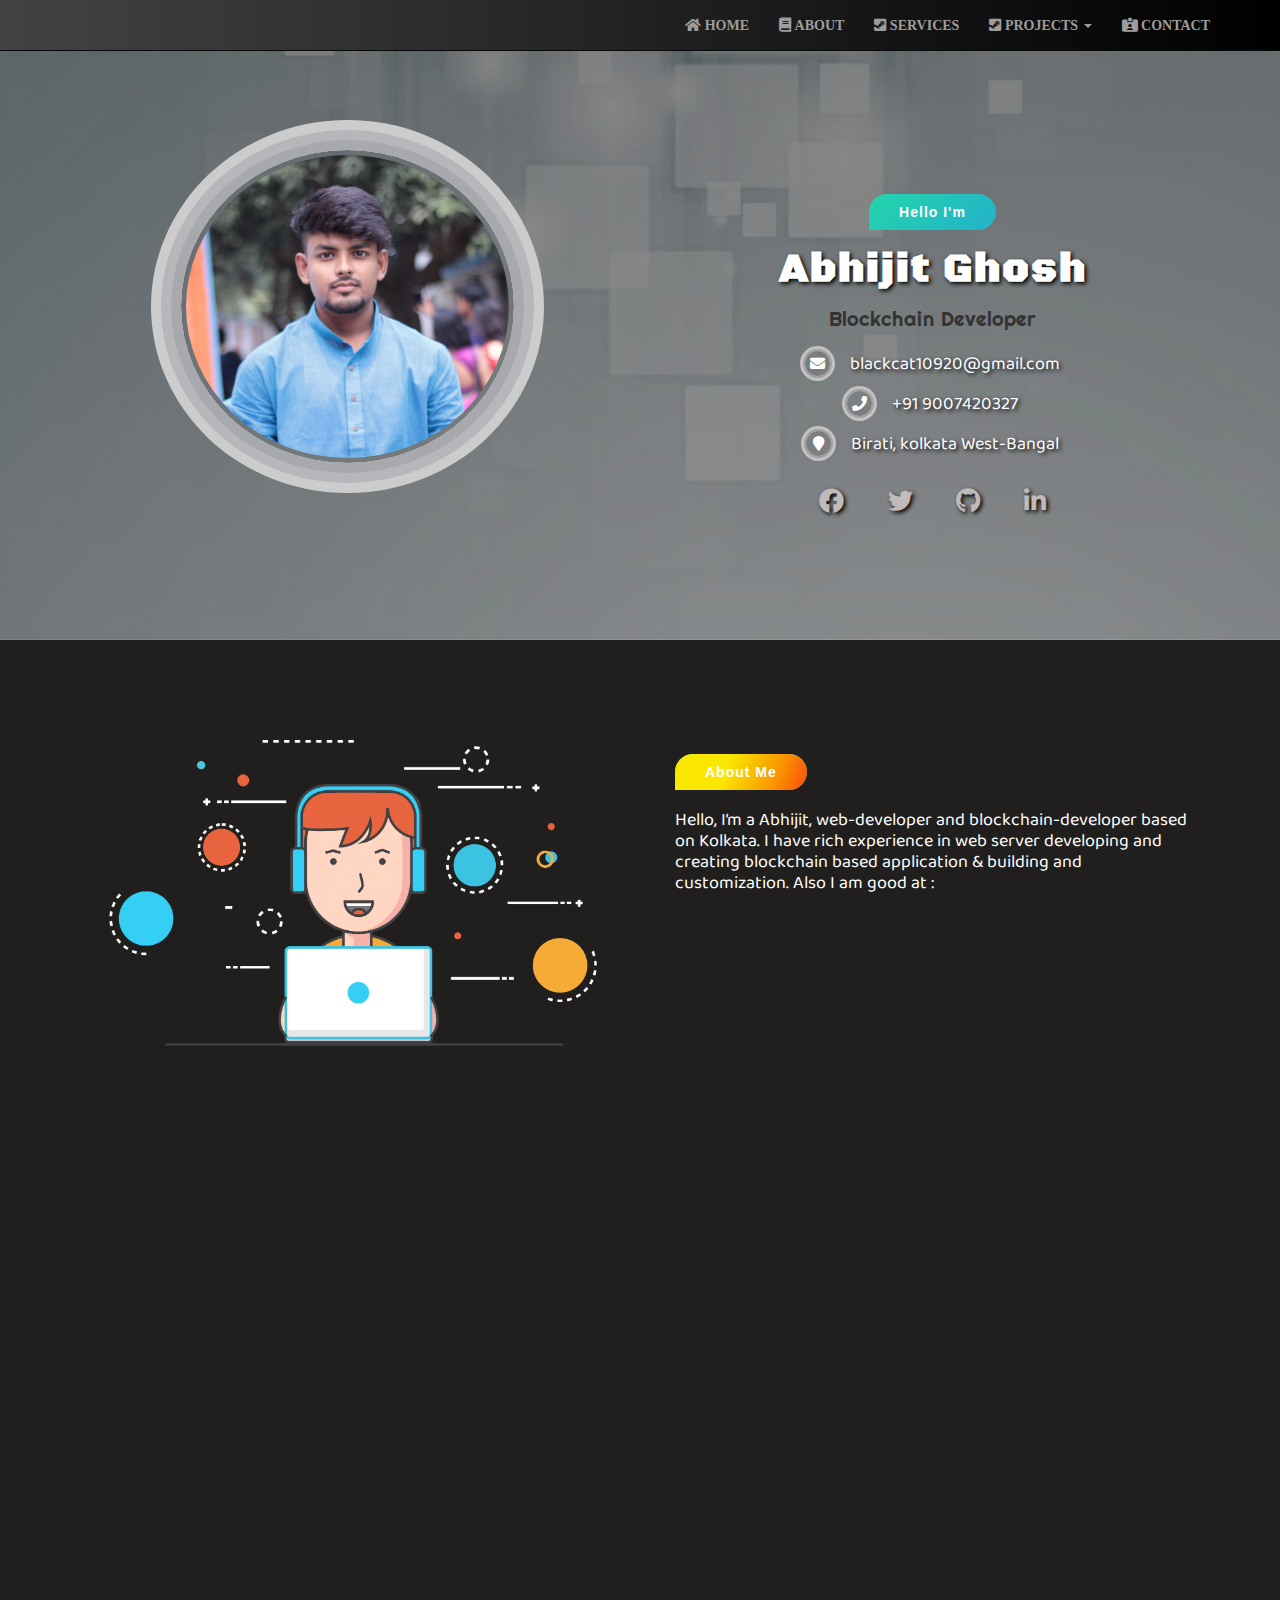
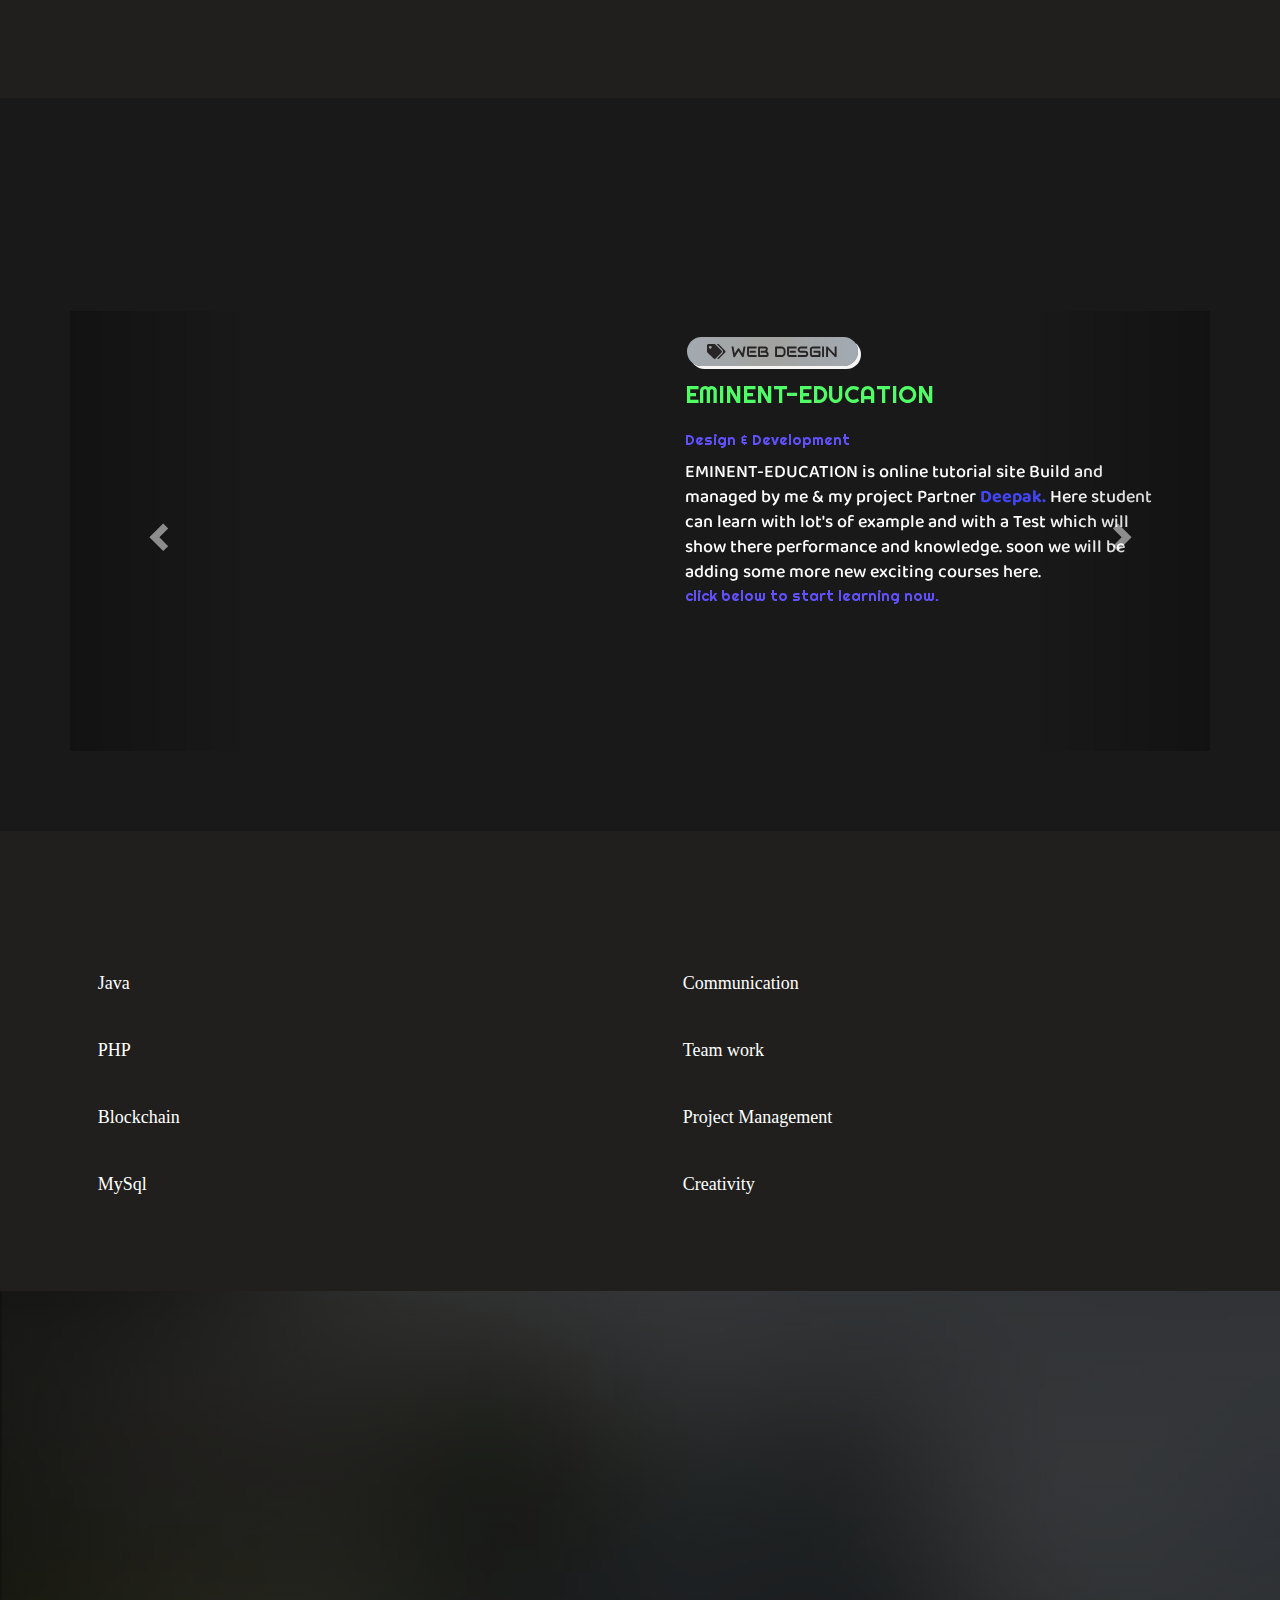
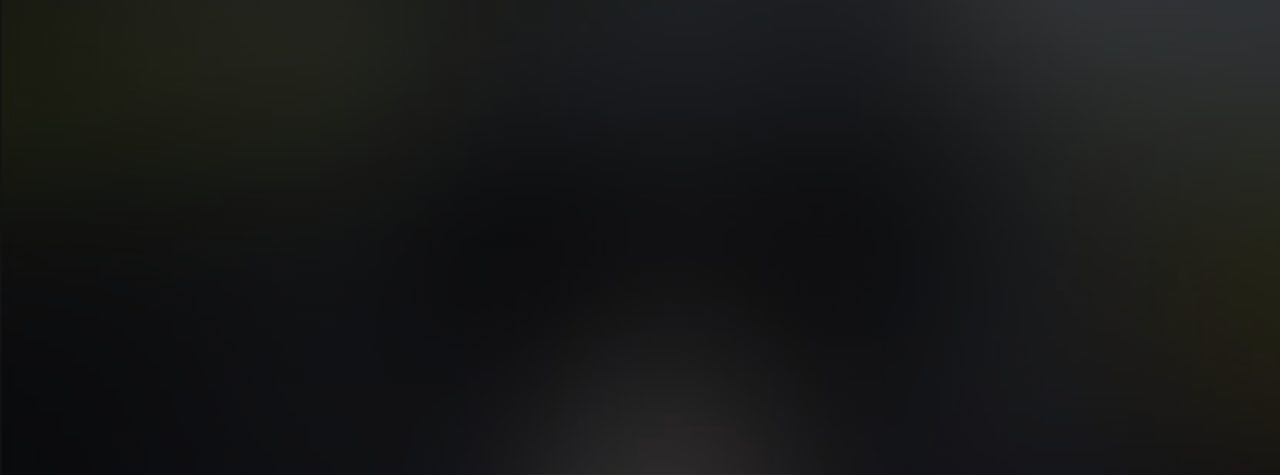
==== index.html @ fff0fb5e "Update index.html" ====
<!doctype html>
<html lang="en">

<head>
  <!-- Required meta tags -->
  <meta charset="utf-8">
  <meta http-equiv="X-UA-Compatible" content="IE=edge">
  <meta name="viewport" content="width=device-width, initial-scale=1, shrink-to-fit=no">
  <title>My-Profile</title>
  <link rel="stylesheet" type="text/css" href="css/bootstrap.min.css">
  <link rel="stylesheet" type="text/css" href="css/bootstrap.css">
  <link rel="stylesheet" type="text/css" href="css/style.css">
  <link rel="stylesheet" type="text/css" href="css/animate.css">
  <link rel="stylesheet" type="text/css" href="css/animate.min.css">
  <link rel="stylesheet" type="text/css"
    href="https://cdnjs.cloudflare.com/ajax/libs/font-awesome/5.13.0/css/all.min.css">
  <link href="//netdna.bootstrapcdn.com/bootstrap/3.0.0/css/bootstrap.min.css" rel="stylesheet">
  <!-- ==========fonts================= -->
  <link href="https://fonts.googleapis.com/css2?family=Baloo+2&display=swap" rel="stylesheet">
  <link href="https://fonts.googleapis.com/css2?family=Audiowide&display=swap" rel="stylesheet">
  <link href="https://fonts.googleapis.com/css2?family=Orbitron:wght@800&display=swap" rel="stylesheet">
  <link href="https://fonts.googleapis.com/css2?family=Baloo+Tammudu+2:wght@500&display=swap" rel="stylesheet">
  <link href="https://fonts.googleapis.com/css2?family=Black+Ops+One&display=swap" rel="stylesheet">
  <link href="https://fonts.googleapis.com/css2?family=Baloo+Paaji+2:wght@500&display=swap" rel="stylesheet">
  <link href="https://fonts.googleapis.com/css2?family=Orbitron:wght@900&display=swap" rel="stylesheet">
  <link href="https://fonts.googleapis.com/css2?family=Righteous&display=swap" rel="stylesheet">
  <link href="https://fonts.googleapis.com/css?family=Roboto" rel="stylesheet">
  <link href="https://fonts.googleapis.com/css?family=Montserrat" rel="stylesheet">
  <link rel="icon" type="image/png" sizes="16x16" href="img/fav.jpg">
  <!--<script type="text/javascript">
		/*window.watsonAssistantChatOptions = {
      integrationID: "73a955fc-ebf8-4d3b-8d11-1aaf5a8dab7d", // The ID of this integration.
      region: "us-south", // The region your integration is hosted in.
      serviceInstanceID: "1a0b68cb-bfd1-4cd8-b7f7-304767dd3272", // The ID of your service instance.
      onLoad: function(instance) { instance.render(); }
    };
  setTimeout(function(){
    const t=document.createElement('script');
    t.src="https://web-chat.global.assistant.watson.appdomain.cloud/loadWatsonAssistantChat.js";
    document.head.appendChild(t);
  });*/

  window.watsonAssistantChatOptions = {
    integrationID: "73a955fc-ebf8-4d3b-8d11-1aaf5a8dab7d",
    region: "us-south",
    serviceInstanceID: "1a0b68cb-bfd1-4cd8-b7f7-304767dd3272",

    // Config option to change Carbon themes.
    carbonTheme: 'g90',

    onLoad: function(instance) {
      instance.render();
    }
  };

  setTimeout(function(){const t=document.createElement('script');t.src='https://web-chat.global.assistant.watson.appdomain.cloud/loadWatsonAssistantChat.js';document.head.appendChild(t);});
</script>-->
</head>

<body>

  <div id="myNavbar" class="navbar navbar-inverse navbar-fixed-top" role="navigation">
    <div class="container">
      <div class="navbar-header">
        <button type="button" class="navbar-toggle" data-toggle="collapse" data-target=".navbar-collapse">
          <span class="icon-bar"></span>
          <span class="icon-bar"></span>
          <span class="icon-bar"></span>
        </button>
        <div class="logo">

        </div>
      </div>

      <div class="navbar-collapse collapse">
        <ul class="nav navbar-nav navbar-right">
          <li><a href="#header"><i class="fas fa-home"> Home</i></a></li>
          <li><a href="#about"><i class="fas fa-book"> About</i></a></li>
          <li><a href="#service"><i class="fab fa-steam-square"><b> Services</b></i></a></li>
          <li class="dropdown">
            <a class="dropdown-toggle" data-toggle="dropdown" href="#s"><i class="fab fa-steam-square"><b>
                  Projects</b> <span class="caret"></span></i></a>
            <ul class="dropdown-menu">
              <li><a href="error_pages/error-405.html">Eminent-Education</a></li>
              <li><a href="error_pages/error-500.html">Eminent Book's Hub</a></li>
            </ul>
          </li>
          <li><a href="#contacts"><i class="fas fa-id-card-alt"> Contact</i></a></li>
        </ul>
      </div>

    </div>
  </div>
  <!-- Header begins here -->


  <div id="header" class="header">
    <div class="container">
      <div class="row">
        <div class="col-lg-6 col-md-6 banner-right d-flex align-self-end img-border text-center wow zoomIn">

          <img class=" hero_img img-fluid" src="img/dp.jpg" alt="">

        </div>
        <div class="col-lg-6 col-md-6 intro">
          <div class="wow zoomIn">
            <span class="greeting">Hello I'm</span>
          </div>

          <h2 class=" wow fadeInUp" data-wow-delay="0.8s">Abhijit Ghosh</h2>
          <h4 class="wow zoomIn" data-wow-delay="0.8s">Blockchain Developer</h4>
          <div class="address">
            <ul>
              <li class="wow fadeInUp" data-wow-duration="0.8s" data-wow-delay="0.4s"><i class="fa fa-envelope"></i><a
                  href="mailto:">blackcat10920@gmail.com</a></li>
              <li class="wow fadeInUp" data-wow-duration="0.8s" data-wow-delay="0.5s"><i class="fa fa-phone"></i><a
                  href="callto:">+91 9007420327</a></li>
              <li class="wow fadeInUp" data-wow-duration="0.8s" data-wow-delay="0.6s"><i class="fa fa-map-marker"></i><a
                  href="https://goo.gl/maps/zEuiQsJFKS1pWHhRA" target="_blank">Birati, kolkata West-Bangal</a></li>
            </ul>
          </div>
          <div class="social-icon">
            <ul class=" wow fadeInUp" data-wow-duration="0.8s" data-wow-delay="0.7s"
              style="visibility: visible; animation-duration: 0.8s; animation-delay: 0.7s; animation-name: fadeInUp;">
              <li><a href="https://www.facebook.com/profile.php?id=100012335979184" target="_blank"><i
                    class="fab fa-facebook"></i></a></li>
              <li><a href=" https://twitter.com/AbhijitG1289?s=08" target="_blank"><i class="fab fa-twitter"></i></a>
              </li>
              <li><a href="https://github.com/devpy10920" target="_blank"><i class="fab fa-github"></i></a></li>
              <li><a href="https://www.linkedin.com/in/abhijit-ghosh-04a5b5168" target="_blank"><i
                    class="fab fa-linkedin-in"></i></a></li>
            </ul>
          </div>
        </div>
      </div>
    </div>

  </div>

  <!-- ==========================about section================== -->
  <section class="about" id="about">
    <div class="container">
      <div class="row">
        <div class="col-sm-12 col-md-6 text-center">
          <div class="hero2 wow fadeInUp" data-wow-duration="0.8s" data-wow-delay="0.4s">
            <img src="img/hero2.png" alt="" class="img-fluid">
          </div>
        </div>
        <div class="col-sm-12 col-md-6">
          <div class="about-inner">
            <span class="info">About Me</span>
            <p class="wow fadeInUp" data-wow-duration="0.8s" data-wow-delay="0.2s">
              Hello, I’m a Abhijit, web-developer and blockchain-developer based on Kolkata.
              I have rich experience in web server developing and creating blockchain based application &amp; building
              and customization. Also I am good at :</p>
            <div class="about-tag wow fadeInUp" data-wow-duration="0.8s" data-wow-delay="0.3s">
              <ul>
                <li><span><i class="fas fa-tags"></i> PHP</span></li>
                <li><span><i class="fas fa-tags"></i> HTML</span></li>
                <li><span><i class="fas fa-tags"></i> CSS</span></li>
                <li><span><i class="fas fa-tags"></i> Javascript</span></li>
                <li><span><i class="fas fa-tags"></i> Python</span></li>
                <li><span><i class="fas fa-tags"></i> Blockchain</span></li>
              </ul>
            </div>
            <div class="about-btn">
              <ul>
                <li><button type="button" class="btn btn-primary btn-sm wow zoomIn" data-wow-delay="0.3s"><i
                      class="fa fa-download"></i> View cv</button></li>
                <li><button type="button" class="btn btn-primary btn-sm wow zoomIn" data-wow-delay="0.3s"><i
                      class="fa fa-download"></i> Download cv</button></li>
              </ul>

            </div>
          </div>
        </div>
      </div>
    </div>
  </section>

  <!-- ======================service secyion========================== -->

  <section class="service" id="service">
    <div class="container">
      <div class="row">
        <div class="col-sm-12 text-center section-title wow fadeInUp" data-wow-duration="0.8s" data-wow-delay="0.2s">
          <h2>What I do</h2>
        </div>
        <div class="col-sm-4">
          <div class="service-item shadow-1 wow fadeInUp" data-wow-duration="0.8s" data-wow-delay="0.3s">
            <i class="fa fa-bullseye pink-purple-color"></i>
            <h3>Blockchain based Application</h3>
            <p>
              Developing smart contracts and web apps using blockchain technology and some other coding languages For
              instance, C++, SQL, JavaScript, and Python languages.
              I'm curently working with javascript.
            </p>
          </div>
        </div>
        <div class="col-sm-4">
          <div class="service-item shadow-1  wow fadeInUp" data-wow-duration="0.8s" data-wow-delay="0.5s">
            <i class="fa fa-code blue-purple-color"></i>
            <h3>Web Development</h3>
            <p>
              From building and maintenance of websites, the work that happens behind the scenes to make a website look
              great, work fast and perform well with a seamless user
              experience using a variety of coding languages.
            </p>
          </div>
        </div>
        <div class="col-sm-4">
          <div class="service-item shadow-1  wow fadeInUp" data-wow-duration="0.8s" data-wow-delay="0.7s">
            <i class="fa fa-object-ungroup yellow-red-color"></i>
            <h3>App Development</h3>
            <p>
              Applications software can be written for a particular operating system (OS), such as Android, iOS or
              Windows. I typically specialize in a specific development area in mobile phone applications.
            </p>
          </div>
        </div>
      </div>
    </div>
  </section>

  <!-- ==================================project section======================== -->
  <section class="project" id="project">
    <div class="container">
      <div class="row">
        <div class="project-title col-sm-12 wow zoomIn">
          <h2>Featured Projects</h2>
        </div>

        <div class="col-sm-12 prjoect-item ">
          <div id="carousel-project" class="carousel slide" data-ride="carousel">
            <div class="carousel-inner" role="listbox">
              <div class=" item active">
                <div class="col-sm-12 featured-item">
                  <div class="row">

                    <div class="col-sm-6 project-demo container-fluid">
                      <div class="grid">
                        <div class="wrapper wow zoomIn">
                          <img src="img/project/eminent_edu.png" class="img-fluid img" alt="">
                        </div>
                      </div>
                    </div>

                    <div class="col-sm-6">
                      <div class="featured-project-content">
                        <div class="project_based">
                          <span><i class="fas fa-tags"></i> WEB DESGIN</span>
                        </div>
                        <h3>EMINENT-EDUCATION</h3>
                        <p>Design & Development</p>
                        <h5>EMINENT-EDUCATION is online tutorial site Build and managed by me & my project Partner 
                          <a href="#">Deepak.</a>
                          Here student can learn with lot's of example and with a Test
                          which will show there performance and knowledge.
                          soon we will be adding some more new exciting courses here.
                          <p>click below to start learning now.</p>
                        </h5>
                        <button type="button" class="btn btn-primary btn-sm wow zoomIn" data-wow-delay="0.3s"><i class="fas fa-eye"></i>
                         Visit Site</button>
                      </div>
                    </div>

                  </div>
                </div>

              </div>

              <div class="item">
                <div class="col-sm-12 featured-item">
                  <div class="row">

                    <div class="col-sm-6 project-demo container-fluid">
                      <div class="grid">
                        <div class="wrapper">
                          <img src="img/project/eminent_book_hub.PNG" class="img-fluid img" alt="">
                        </div>
                      </div>
                    </div>

                    <div class="col-sm-6">
                      <div class="featured-project-content">
                        <div class="project_based">
                          <span><i class="fas fa-tags"></i> WEB DESGIN</span>
                        </div>
                        <h3>EMINENT-BOOKS-HUB</h3>
                        <p>Design & Development</p>
                        <h5>EMINENT-BOOK-HUB is online Library site Build and managed by me & my project Partner
                          <a href="#">Deepak.</a>
                          Here student can download the books and start learning for free of cost.
                          If the specific book student want is not avilabale in the Library
                          they can send us the recommanded book via contact section.
                          <p>click below to download books and start learning for free.</p>
                        </h5>
                        <div class="site-btn">
                          <button type="button" class="btn btn-primary btn-sm wow zoomIn"><i class="fas fa-eye"></i>
                            Visit Site</button>
                        </div>
                        
                      </div>
                    </div>

                  </div>
                </div>

              </div>

            </div>

            <!-- Controls -->
            <a class="left carousel-control" href="#carousel-project" role="button" data-slide="prev">
              <span class="glyphicon glyphicon-chevron-left" aria-hidden="true"></span>
              <span class="sr-only">Previous</span>
            </a>
            <a class="right carousel-control" href="#carousel-project" role="button" data-slide="next">
              <span class="glyphicon glyphicon-chevron-right" aria-hidden="true"></span>
              <span class="sr-only">Next</span>
            </a>
          </div>
        </div>
      </div>
    </div>
    </div>
  </section>

  <!-- ===============================skill====================== -->
  <section class="skill" id="skill">
    <div class="container">
      <div class="row">
        <div class="col-sm-12 col-md-6">
          <div class="text-center skill-heading wow fadeInUp" data-wow-duration="0.8s" data-wow-delay="0.2s">
            <h2>Technical Skills</h2>
          </div>
          <div class="skill-name">
            <h4>Java</h4>
            <div class="progress wow fadeInUp" style="height: 17px;">
              <div class="progress-bar " role="progressbar" style="width: 80%;" aria-valuenow="25" aria-valuemin="0"
                aria-valuemax="100">80%</div>
            </div>
          </div>

          <div class="skill-name">
            <h4>PHP</h4>
            <div class="progress wow fadeInUp" style="height: 17px;">
              <div class="progress-bar " role="progressbar" style="width: 70%;" aria-valuenow="25" aria-valuemin="0"
                aria-valuemax="100">70%</div>
            </div>
          </div>

          <div class="skill-name">
            <h4>Blockchain</h4>
            <div class="progress wow fadeInUp" style="height: 17px;">
              <div class="progress-bar " role="progressbar" style="width: 70%;" aria-valuenow="25" aria-valuemin="0"
                aria-valuemax="100">70%</div>
            </div>
          </div>

          <div class="skill-name">
            <h4>MySql</h4>
            <div class="progress wow fadeInUp" style="height: 17px;">
              <div class="progress-bar " role="progressbar" style="width: 75%;" aria-valuenow="25" aria-valuemin="0"
                aria-valuemax="100">70%</div>
            </div>
          </div>
        </div>

        <div class="col-sm-12 col-md-6 circle-progress">
          <div class="text-center skill-heading wow fadeInUp" data-wow-duration="0.8s" data-wow-delay="0.2s">
            <h2>Professional Skills</h2>
          </div>
          
          <div class="skill-name">
            <h4>Communication</h4>
            <div class="progress wow fadeInUp" style="height: 17px;">
              <div class="progress-bar progress-bar-success" role="progressbar" aria-valuenow="40" aria-valuemin="0"
                aria-valuemax="100" style="width:80%">
                80%
              </div>
            </div>
          </div>
          
          <div class="skill-name">
            <h4>Team work</h4>
            <div class="progress wow fadeInUp" style="height: 17px;">
              <div class="progress-bar progress-bar-info" role="progressbar" aria-valuenow="50" aria-valuemin="0" aria-valuemax="100"
                style="width:75%">
                75%
              </div>
            </div>
          </div>
          
          <div class="skill-name">
            <h4>Project Management</h4>
            <div class="progress wow fadeInUp" style="height: 17px;">
              <div class="progress-bar progress-bar-warning" role="progressbar" aria-valuenow="60" aria-valuemin="0"
                aria-valuemax="100" style="width:70%">
                70% )
              </div>
            </div>
          </div>
          
          <div class="skill-name">
            <h4>Creativity</h4>
            <div class="progress wow fadeInUp" style="height: 17px;">
              <div class="progress-bar progress-bar-danger" role="progressbar" aria-valuenow="70" aria-valuemin="0"
                aria-valuemax="100" style="width:90%">
                90% 
              </div>
            </div>
          </div>
          </div>


        </div>
      </div>
    </div>
  </section>


  <footer class="contacts" id="contacts">
    <div class="container-fluid text-center">
      <div class="row">
        <div class="col-sm-12 section-title wow fadeInUp" data-wow-duration="0.8s" data-wow-delay="0.2s">
          <h2 class="wow fadeInUp">Contact</h2>
        </div>
        <div class="col-sm-12">
          <div class="container mt-30">
            <div class="row">
              <div class="col-sm-12 col-md-6 footer-address">
                <div class="col-sm-12">
                  <div class="address-footer-item dark-bg shadow-1 media wow fadeInUp" data-wow-duration="0.8s"
                    data-wow-delay="0.4s">
                    <div class="each-icon">
                      <i class="fa fa-location-arrow"></i>
                    </div>
                    <div class="each-info media-body">
                      <h4>Address</h4>
                      <address>
                        5th Avenue, 288, Kolkata, Barasat,  <br>
                        West-Bangal,700126.
                      </address>
                    </div>
                  </div>
                </div>
                <div class="col-sm-12">
                  <div class="address-footer-item media dark-bg shadow-1 wow fadeInUp" data-wow-duration="0.8s"
                    data-wow-delay="0.4s">
                    <div class="each-icon">
                      <i class="fa fa-envelope"></i>
                    </div>
                    <div class="each-info media-body">
                      <h4>Email</h4>
                      <a href="mailto:blackcat10920@gmail.com">blackcat10920@gmail.com</a><br>
                      <a href="mailto:blackcat10920@gmail.com">blackcat10920@gmail.com</a>
                    </div>
                  </div>
                </div>
                <div class="col-sm-12">
                  <div class="address-footer-item media dark-bg shadow-1 wow fadeInUp" data-wow-duration="0.8s"
                    data-wow-delay="0.6s">
                    <div class="each-icon">
                      <i class="fa fa-phone"></i>
                    </div>
                    <div class="each-info media-body">
                      <h4>Phone</h4>
                      <a href="callto:+91 9485754878">+91 9485754878</a><br>
                      <a href="callto:+91 6258745896">+91 6258745896</a>
                    </div>
                  </div>
                </div>
              </div>
              <div class="col-sm-12 col-md-6 wow fadeInUp" data-wow-duration="0.8s" data-wow-delay="0.4s">
                <div class="input-group input-group-lg">
                  <span class="input-group-addon" id="sizing-addon1"><i class="fas fa-user"></i></span>
                  <input type="text" name="" class="form-control" aria-describedby="sizing-addon1"
                    placeholder="Full name">
                </div>

                <div class="input-group input-group-lg wow fadeInUp" data-wow-delay="0.4s">
                  <span class="input-group-addon" id="sizing-addon1"><i class="fas fa-envelope"></i></span>
                  <input type="text" name="" class="form-control" aria-describedby="sizing-addon1"
                    placeholder="Email address">
                </div>

                <div class="input-group input-group-lg wow fadeInUp" data-wow-delay="0.4s">
                  <span class="input-group-addon" id="sizing-addon1"><i class="fas fa-phone"></i></span>
                  <input type="text" name="" class="form-control" aria-describedby="sizing-addon1"
                    placeholder="Phone number">
                </div>
              </div>

              <div class="col-lg-6 col-md-6 wow fadeInUp" data-wow-delay="0.4s">
                <div class="input-group user-msg-box">
                  <span class="input-group-addon" id="sizing-addon1"><i class="fas fa-edit"></i></span>
                  <textarea cols="80" rows="5" class="form-control"></textarea>
                </div>

                <button class="btn btn-lg">SUBMIT YOUR MESSAGE</button>
              </div>

            </div>

            <div class="col-sm-12 social-contact wow fadeInUp" data-wow-duration="0.8s" data-wow-delay="0.2s">
              <div class="row">
                <div class="col-sm-12">
                  <ul class="social-icon">
                    <li><a href="https://www.facebook.com/profile.php?id=100012335979184" target="_blank"><i
                          class="fab fa-facebook"></i></a></li>
                    <li><a href=" https://twitter.com/AbhijitG1289?s=08" target="_blank"><i class="fab fa-twitter"></i></a>
                    </li>
                    <li><a href="https://github.com/devpy10920" target="_blank"><i class="fab fa-github"></i></a></li>
                    <li><a href="https://www.linkedin.com/in/abhijit-ghosh-04a5b5168" target="_blank"><i class="fab fa-linkedin-in"></i></a>
                    </li>
                  </ul>
                </div>
              </div>
            </div>


          </div>
        </div>
      </div>
    </div>
    </div>
  </footer>







  <script type="text/javascript" src="js/jquery.js"></script>
  <script type="text/javascript" src="js/bootstrap.min.js"></script>
  <script type="text/javascript" src="js/btn_func.js"></script>

  <script src="js/wow.min.js"></script>
  <script>
    new WOW().init();
  </script>

  <!-- <script>$('.carousel').carousel({
    interval: 1000
  })</script> -->
<script src="https://code.jquery.com/jquery-3.3.1.min.js"></script>
<script src="https://acobot.ai/js/w?key=587242.mQcWVYCmr74y2XZL"></script>
</body>

</html>
---- css/style.css ----
/*Default styles are here*/

*{
	margin: 0;
	padding: 0;
}

body{
	overflow-x: hidden;
	font-family: 'Open Sans', sans-serif;
	text-rendering: optimizeLegibility !important;
	-webkit-font-smoothing: antialiased !important;

}

li{
	list-style: none;
	display: inline-block;
}

a{
	text-decoration: none;
	transition: all 500ms ease-in-out;
}

a:hover,
a:active{
	text-decoration: none;
	transition: all 300ms ease-in-out;
	font-weight: 500 !important;

}

h1,
h2,
h4{
	font-family: 'PT Sans Narrow', Arial, sans-serif ;
	text-transform: uppercase;
	font-weight: 700;
}

p{
	font-size: 15px;
	line-height: 21px;
}

.btn{
	transition: all 300ms ease-in-out;
	font-weight: 500 !important;
	text-transform: uppercase;

}


/*Default styles end here*/

/*navigation styling*/

.navbar {
	background-image: linear-gradient(to right, #434343 0%, black 100%);
	text-transform: uppercase;
	font-weight: 300;
	margin-bottom: -2px;
	border-bottom: 2px solid #222220;
}
.navbar a:hover {
	border-bottom: solid 2px #D34747;
}
.dropdown ul li{
	font-weight: bolder;
	display: inline;
}
.dropdown ul li a:hover{
	border-bottom: none;
}
@media(max-width:768px){
	.navbar a:hover{
		border-bottom: none;
}
}

/*Header CSS begins here*/

.header{
	background-image: linear-gradient(rgba(8, 8, 8, 0.5), rgba(7, 7, 7, 0.445)), url(../img/bg.jpg);
	background-size: cover;
	background-position: center;
	height: auto;
	text-align: center;
	padding-bottom: 100px;
}
.header .hero_img{
	width: 60%;
	margin-top: 150px;
	padding: 5px;
  	position: relative;
  	box-shadow: 
	0 0 0 10px rgb(168, 169, 173),
	0 0 0 20px rgb(181, 183, 187),
	0 0 0 30px rgb(204, 204, 204);
	border-radius: 50%;
	animation: mymove 5s infinite;
}
@keyframes mymove {
  50% {box-shadow: 10px 20px 30px rgb(253, 253, 253);}
}
.intro{
	margin-top: 200px;
}
.intro .greeting{
	background: linear-gradient(-45deg, #ee7752, #e73c7e, #23a6d5, #23d5ab);
	background-size: 400% 400%;
	animation: greetings 8s ease infinite;
	color: #fff;
    font-size: 14px;
    line-height: 24px;
    letter-spacing: 1px;
    font-weight: bold;
    padding: 10px 30px;
    border-top-left-radius: 20px;
    border-top-right-radius: 20px;
    border-bottom-right-radius: 20px;
    border-bottom-left-radius: 0px;

}
@keyframes greetings {
	0% {
		background-position: 0% 50%;
	}
	50% {
		background-position: 100% 50%;
	}
	100% {
		background-position: 0% 50%;
	}
}
.intro h2{
	font-size: 40px;
    font-weight: 600;
	line-height: 50px;
	color: white;
	text-shadow: 2px 2px 4px #000000;
	text-transform: none;
	letter-spacing: 2px;
	font-family: 'Black Ops One', cursive;
}
.intro h4{
	font-size: 20px;
	line-height: 30px;
	font-family: 'Righteous', cursive;
	text-transform: none;
}
.address ul li{
	display: block;
	line-height: 40px;
	font-size: 18px;
	color: white;
	font-family: 'Baloo Paaji 2', cursive;
}

.address ul li i{
	font-size: 15px;
	height: 25px;
	width: 25px;
	padding-top: 5px;
	box-shadow: 
    0 0 0 2px hsl(0, 1%, 63%),
	0 0 0 5px hsl(0, 2%, 76%);
	border-radius: 50%;
	text-align: center;
	cursor: pointer;
}
.address ul li a{
	
	padding-left: 20px;
	color: white;
  	text-shadow: 2px 2px 4px #000000;
}
.address ul li:hover{
	color: #14b1f0;
	transition: all 300ms ease-in-out;
	
}
.address ul li a:hover{
	color: #14b1f0;
	text-decoration: none;
}
.social-icon ul li{
	display: inline-block;
    margin: 10px auto;
	float: none;
	padding-left: 20px;
	padding-right: 20px;
	text-align: center;
	font-size: 25px;
}
.social-icon ul li a{
	color: rgb(192, 186, 186);
	text-shadow: 2px 2px 4px #000000;
}
.social-icon ul li a:hover{
	text-shadow: 2px 2px 4px #f73434;
}
@media(max-width: 768px){
	.intro{
	margin-top: 50px;
	}
	.hero_img{
	width: 50%;
	margin-top: 100px;
	}
	.intro h2{
		font-size: 30px;
	}

}

/* =============================about section============================ */

.about{
	padding: 20px;
	padding-top: 100px;
	padding-bottom: 100px;
	background-color: #201f1d;  
}
.hero2 img{
	width: 90%;

}
.about-inner{
	padding: 20px;
}
.about-inner .info{
	background-image: linear-gradient( 111.5deg,  rgba(249,230,1,1) 9.9%, rgba(249,144,1,1) 19.4%, rgba(255,22,22,1) 29.2%, rgba(255,22,133,1) 37.7%, rgba(255,22,197,1) 47.7%, rgba(232,22,255,1) 53.9%, rgba(162,22,255,1) 60%, rgba(80,22,255,1) 68.8%, rgba(22,104,255,1) 74.2%, rgba(22,168,255,1) 77.6%, rgba(22,255,220,1) 86.7%, rgba(22,255,179,1) 92.5%, rgba(22,255,109,1) 97.1%, rgba(92,255,22,1) 103.5% );
	background-size: 400% 400%;
	animation: aboutMe 10s ease infinite;
	background-color: #0bceaf;
	color: #fff;
    font-size: 14px;
    line-height: 24px;
    letter-spacing: 1px;
    font-weight: bold;
    padding: 10px 30px;
    border-top-left-radius: 20px;
    border-top-right-radius: 20px;
    border-bottom-right-radius: 20px;
    border-bottom-left-radius: 0px;
}
@keyframes aboutMe {
	0% {
		background-position: 0% 50%;
	}
	50% {
		background-position: 100% 50%;
	}
	100% {
		background-position: 0% 50%;
	}
}
.about-inner p{
	margin-bottom: 20px;
	margin-top: 30px;
	font-family: 'Baloo Tammudu 2', cursive;
	font-size: 18px;
	color: white;
}
.about-tag span{
	font-family: 'Audiowide', cursive;
	background-image: radial-gradient( circle 592px at 48.2% 50%,  rgba(255,255,249,0.6) 0%, rgba(160,199,254,1) 74.6% );
	border: none;
	color: rgb(39, 37, 37);
	padding: 5px 20px;
	text-align: center;
	text-decoration: none;
	display: inline-block;
	font-size: 15px;
	margin: 4px 2px;
	border-radius: 20px;
	box-shadow: 3px 3px #f7f4f4;
}

.about-btn .btn{
	padding: 10px;
	font-family: 'Orbitron', sans-serif;
	font-size: 10px;
	letter-spacing: 2px;
	text-transform: none;
	border-radius: 20px;
	border: none;
	background-image: radial-gradient( circle farthest-corner at 10% 20%,  rgba(0,149,218,0.85) 9.9%, rgba(56,80,114,1) 100.3% );
}

@media(max-width: 768px){
	.about{
		padding-top: 50px;
	}
	.about-btn .btn{
		margin-bottom: 10px;
	}
}
/* ============================service========================= */
.service{
	padding: 20px;
	padding-bottom: 100px;
	background-color: #201f1d; 
}
.section-title h2{
	color: white;
	font-family: 'Righteous', cursive;
	padding-bottom: 70px;
}
.service .service-item{
	padding: 25px;
	box-shadow: -1rem 0 3rem #000;
	color: #fff;
	font-family: 'Baloo Tammudu 2', cursive;
	text-align: center;
}
.service .service-item h3{
	color: #fff;
	font-family: 'Baloo Tammudu 2', cursive;
}
.service .service-item .pink-purple-color{
	font-size:48px;
	background:-moz-linear-gradient(top, #e72c83 0%, #a742c6 100%); 
    background: -webkit-linear-gradient(top, #e72c83 0%,#a742c6 100%); 
    background: linear-gradient(to bottom, #e72c83 0%,#a742c6 100%);
    -webkit-background-clip: text;
    -moz-background-clip: text;
    background-clip: text;
   -webkit-text-fill-color:transparent;
}
.service .service-item .blue-purple-color{
	font-size:48px;
	background:-moz-linear-gradient(top, #2ce1e7 0%, #5e42c6 100%); 
    background: -webkit-linear-gradient(top, #2ce1e7 0%, #5e42c6 100%); 
    background: linear-gradient(to bottom, #2ce1e7 0%, #5e42c6 100%);
    -webkit-background-clip: text;
    -moz-background-clip: text;
    background-clip: text;
   -webkit-text-fill-color:transparent;
}
.service .service-item .yellow-red-color{
	font-size:48px;
	background:-moz-linear-gradient(top, #dbe72c 0%, #c64242 100%); 
    background: -webkit-linear-gradient(top, #dbe72c 0%, #c64242 100%); 
    background: linear-gradient(to bottom, #dbe72c 0%, #c64242 100%);
    -webkit-background-clip: text;
    -moz-background-clip: text;
    background-clip: text;
   -webkit-text-fill-color:transparent;
}
@media(max-width: 768px){
	.service .service-item{
		margin-bottom: 25px;
	}
}
/* =======================project section================= */

.project{
	padding-top: 80px;
	padding-bottom: 80px;
	background-color: rgba(0, 0, 0, 0.9) 
}
.project-title h2{
	color: white;
	font-family: 'Righteous', cursive;
	padding-bottom: 70px;
	text-align: center;
}
.project-demo{
	margin-top: 80px;
	padding-bottom: 100px;
}
.project-demo img{
	width: 100% !important;
	margin: 0 auto;
	display: block;

}
.featured-project-content{
	padding: 30px;
}

.project_based span{
	font-family: 'Audiowide', cursive;
	background-image: radial-gradient( circle 592px at 48.2% 50%,  rgba(255,255,249,0.6) 0%, rgba(160,199,254,1) 74.6% );
	border: none;
	color: rgb(39, 37, 37);
	padding: 5px 20px;
	text-decoration: none;
	font-size: 15px;
	margin: 4px 2px;
	border-radius: 20px;
	box-shadow: 3px 3px #f7f4f4;
}
.featured-project-content h3{
	color: rgb(80, 253, 103);
	font-family: 'Righteous', cursive;
	padding-bottom: 10px;
}
.featured-project-content p{
	color: rgb(97, 80, 253);
	font-family: 'Righteous', cursive;
}
.featured-project-content h5{
	color: white;
	font-family: 'Baloo 2', cursive;
	font-size: 18px;
	line-height: 25px;
}
.featured-project-content h5 a{
	color: rgb(66, 69, 245);
	font-family: 'Baloo 2', cursive;
	font-size: 18px;
	font-weight: bold;
	text-decoration: none;
}
.featured-project-content .btn{
	background-image: radial-gradient( circle farthest-corner at 10% 20%,  rgba(0,149,218,0.85) 9.9%, rgba(56,80,114,1) 100.3% );
	border-radius: 20px;
	font-size: 15px;
	font-weight: bold;
	visibility: visible;
}
.site-btn{
	visibility: visible;
}
@media(max-width: 768px){
	.project-demo{
	margin-top: 40px;
	padding-bottom: 50px;
}
}



/* ==========================skill========================= */

.skill{
	padding-top: 50px;
	padding-bottom: 50px;
	padding-left: 10px;
	padding-right: 10px;
	background-color: #201f1d;  
}

.skill .skill-heading  h2{
	color: white;
	font-family: 'Orbitron', sans-serif;
	text-transform: none;
	padding-bottom: 30px;
}
.skill .skill-name h4{
	color: white;
	font-family: 'Times New Roman', Times, serif;
	text-transform: none;
	font-weight: 300;
	padding-left: 5%;
}

@media(max-width: 768px){
	.skill-heading  h2{
	font-size: 20px;
}
}
/*Contact section */

.contacts{
	padding: 40px 0px 10px;
	background-image: linear-gradient(rgba(0, 0, 0, 0.5), rgba(0, 0, 0, 0.445)), url(../img/contactbg.jpg);
	background-size: cover;
	background-position: center;
	height: auto;
}
.footer-address .address-footer-item {
    padding: 10px 30px;
    text-align: center;
    margin-bottom: 15px;
}

.footer-address .address-footer-item {
    -webkit-box-shadow: -1rem 0 3rem #000;
    box-shadow: -1rem 0 3rem #000;
}
.media {
    display: -webkit-box;
    display: -ms-flexbox;
    display: flex;
    -webkit-box-align: start;
    -ms-flex-align: start;
    align-items: flex-start;
}

.address-footer-item .each-icon {
    margin-bottom: 30px;
}
.address-footer-item .each-icon .fa {
    text-align: center;
    width: 100px;
    height: 100px;
    border: 1px solid;
    border-radius: 50%;
    line-height: 100px;
	font-size: 20px;
	color: rgb(177, 173, 173);
	border-color: #0bceaf;
}
.footer-address .address-footer-item .each-info {
	color: rgb(233, 229, 229);
	font-family: 'Baloo 2', cursive;
	font-size: medium;
    padding-left: 40px;
    text-align: left;
}
.each-info h4{
	font-family: 'Righteous', cursive;
}
.each-info a{
	font-family: 'Righteous', cursive;
	text-decoration: none;
	text-transform: none;
	color: #23a6d5;
}
.each-info a:hover{
	text-decoration: none;
	color: #e9e7f1;
}
.contacts .input-group{
	margin-bottom: 25px;
}

.contacts .form-control{
	border-top-right-radius: 25px !important;
	border-bottom-right-radius: 25px !important;
	
}
.contacts span{
	border-top-left-radius: 25px !important;
	border-bottom-left-radius: 25px !important;
}

.contacts .btn{
	margin-bottom: 20px;
	border-radius: 20px;
	width: 100%;
	font-size: 15px;
	color: white;
	background-color: #3642f1;
}

.contacts .btn:hover{
	background-color: #f32020 !important;
	color: #fff !important;
	
}
.social-contact{
	text-align: center;
	padding-top: 40px;
	box-shadow: 0 -5px 5px -5px #333;
}
.social-contact  ul li{
	display: inline-block;
    margin: 10px auto;
	float: none;
	padding-left: 20px;
	padding-right: 20px;
	font-size: 25px;
}
.social-contact  ul li a{
	color: rgb(192, 186, 186);
	text-shadow: 2px 2px 4px #000000;
}
.social-contact  ul li a:hover{
	text-shadow: 2px 2px 4px #f73434;
}
@media(max-width: 768px){
	.footer-address .address-footer-item {
    display: block;
	padding: 20px 0px;
}
	.social-contact{

	padding-top: 30px;
	box-shadow: 0 -5px 5px -5px #333;
}
}
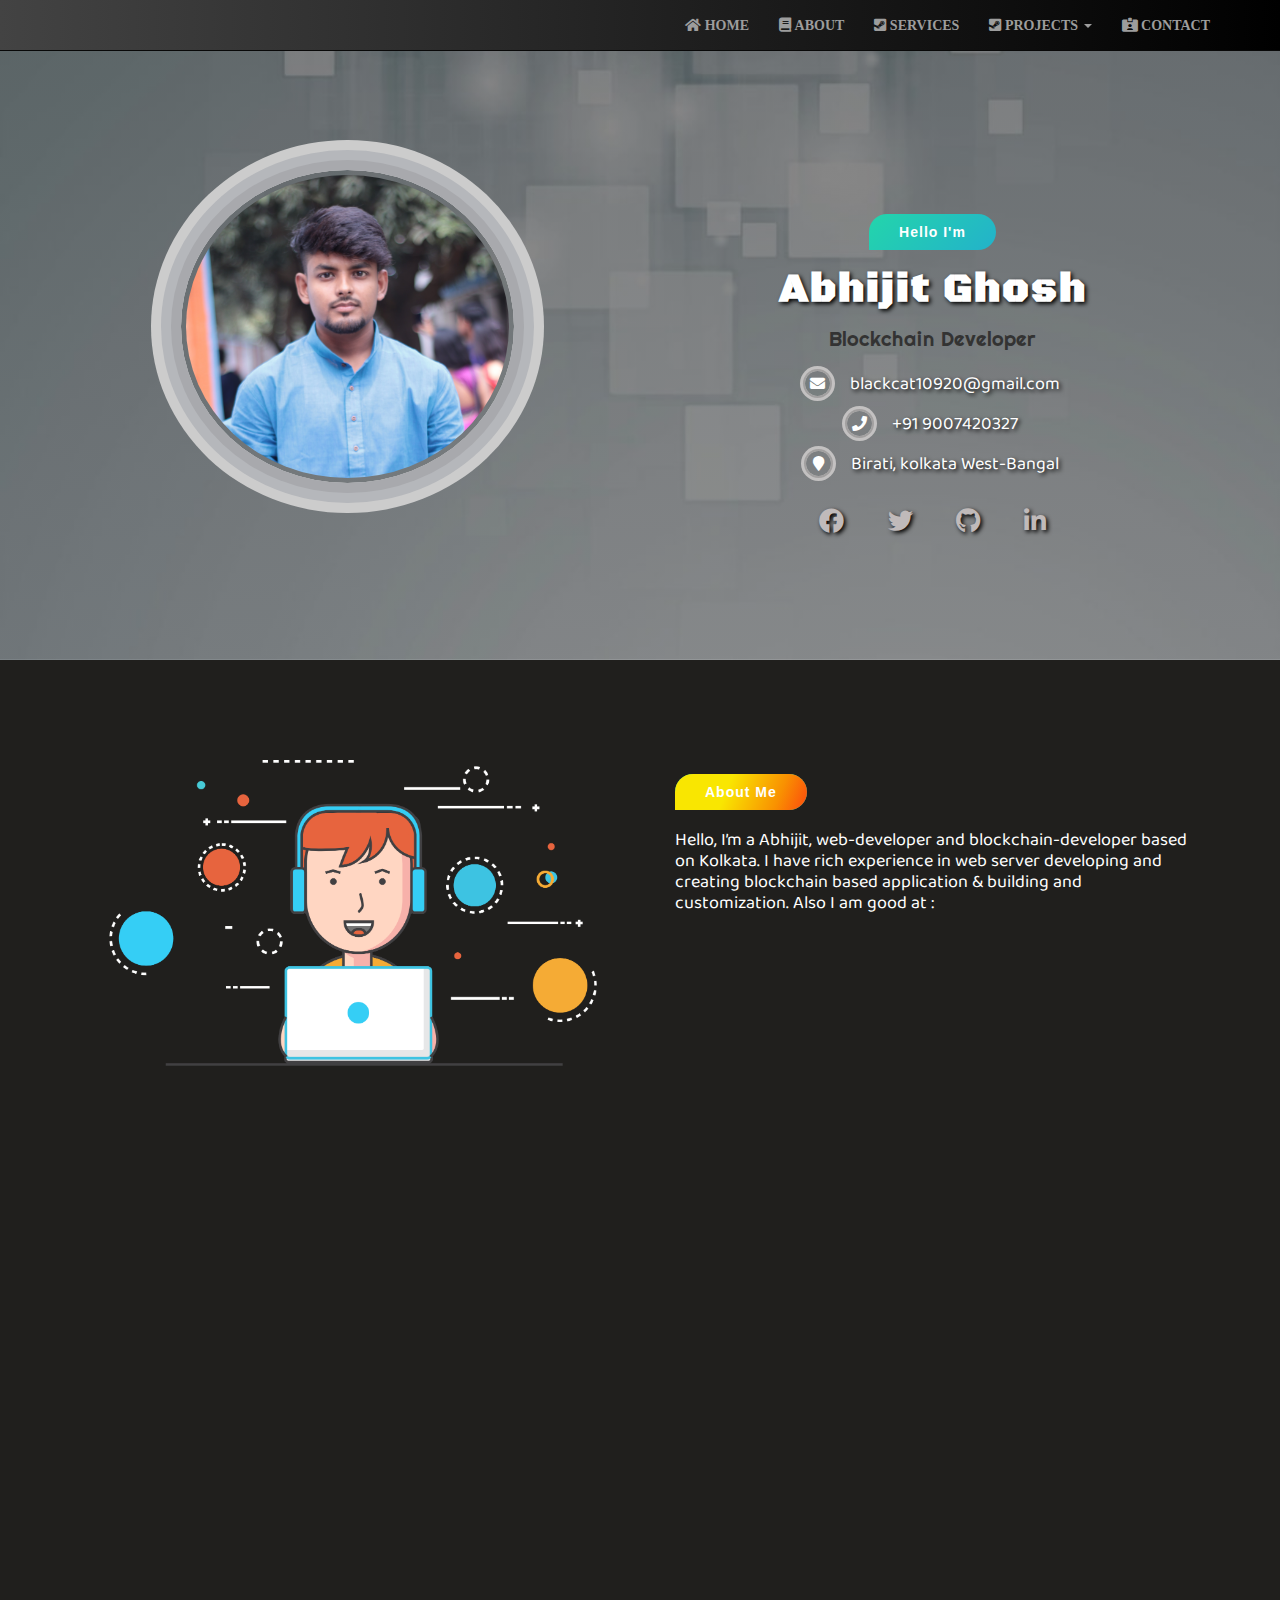
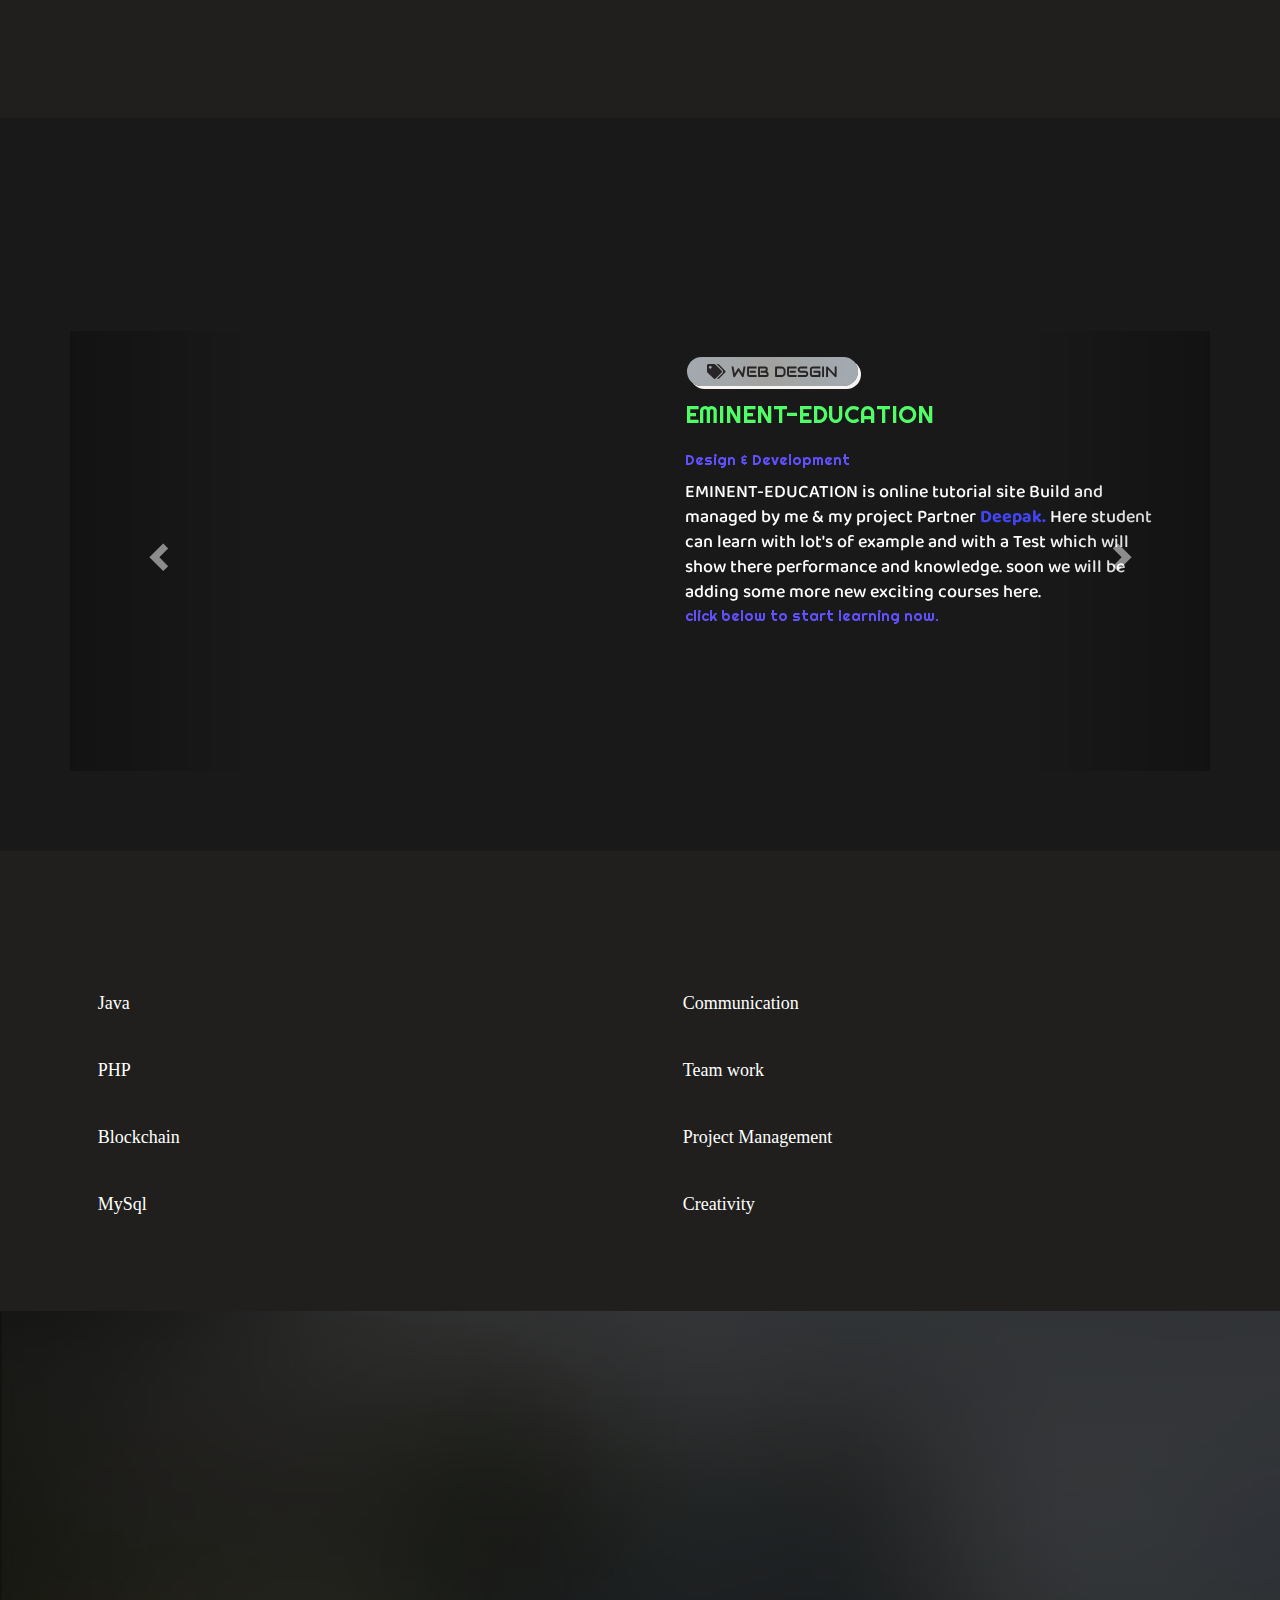
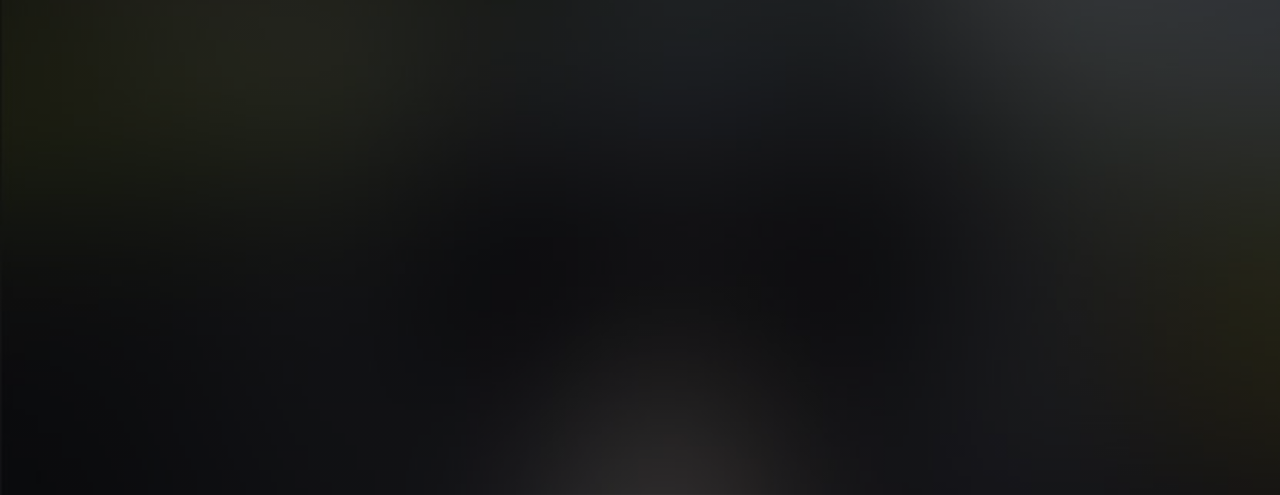
==== commit 05bcd2d5: "Update index.html" ====
--- a/index.html
+++ b/index.html
@@ -27,7 +27,7 @@
   <link href="https://fonts.googleapis.com/css?family=Roboto" rel="stylesheet">
   <link href="https://fonts.googleapis.com/css?family=Montserrat" rel="stylesheet">
   <link rel="icon" type="image/png" sizes="16x16" href="img/fav.jpg">
-  <!--<script type="text/javascript">
+  <--<script type="text/javascript">
 		/*window.watsonAssistantChatOptions = {
       integrationID: "73a955fc-ebf8-4d3b-8d11-1aaf5a8dab7d", // The ID of this integration.
       region: "us-south", // The region your integration is hosted in.
@@ -38,7 +38,7 @@
     const t=document.createElement('script');
     t.src="https://web-chat.global.assistant.watson.appdomain.cloud/loadWatsonAssistantChat.js";
     document.head.appendChild(t);
-  });*/
+  });/*
 
   window.watsonAssistantChatOptions = {
     integrationID: "73a955fc-ebf8-4d3b-8d11-1aaf5a8dab7d",
@@ -353,7 +353,7 @@
           <div class="skill-name">
             <h4>Blockchain</h4>
             <div class="progress wow fadeInUp" style="height: 17px;">
-              <div class="progress-bar " role="progressbar" style="width: 70%;" aria-valuenow="25" aria-valuemin="0"
+              <div class="progress-bar " role="progressbar" style="width:70%;" aria-valuenow="25" aria-valuemin="0"
                 aria-valuemax="100">70%</div>
             </div>
           </div>
@@ -439,8 +439,8 @@
                     <div class="each-info media-body">
                       <h4>Address</h4>
                       <address>
-                        5th Avenue, 288, Kolkata, Barasat,  <br>
-                        West-Bangal,700126.
+                        Birati, Kolkata,  <br>
+                        700049.
                       </address>
                     </div>
                   </div>
@@ -466,8 +466,8 @@
                     </div>
                     <div class="each-info media-body">
                       <h4>Phone</h4>
-                      <a href="callto:+91 9485754878">+91 9485754878</a><br>
-                      <a href="callto:+91 6258745896">+91 6258745896</a>
+                      <a href="callto:+91 9485754878">+91 9007420327</a><br>
+                      <a href="callto:+91 6258745896">+91 9007420327</a>
                     </div>
                   </div>
                 </div>
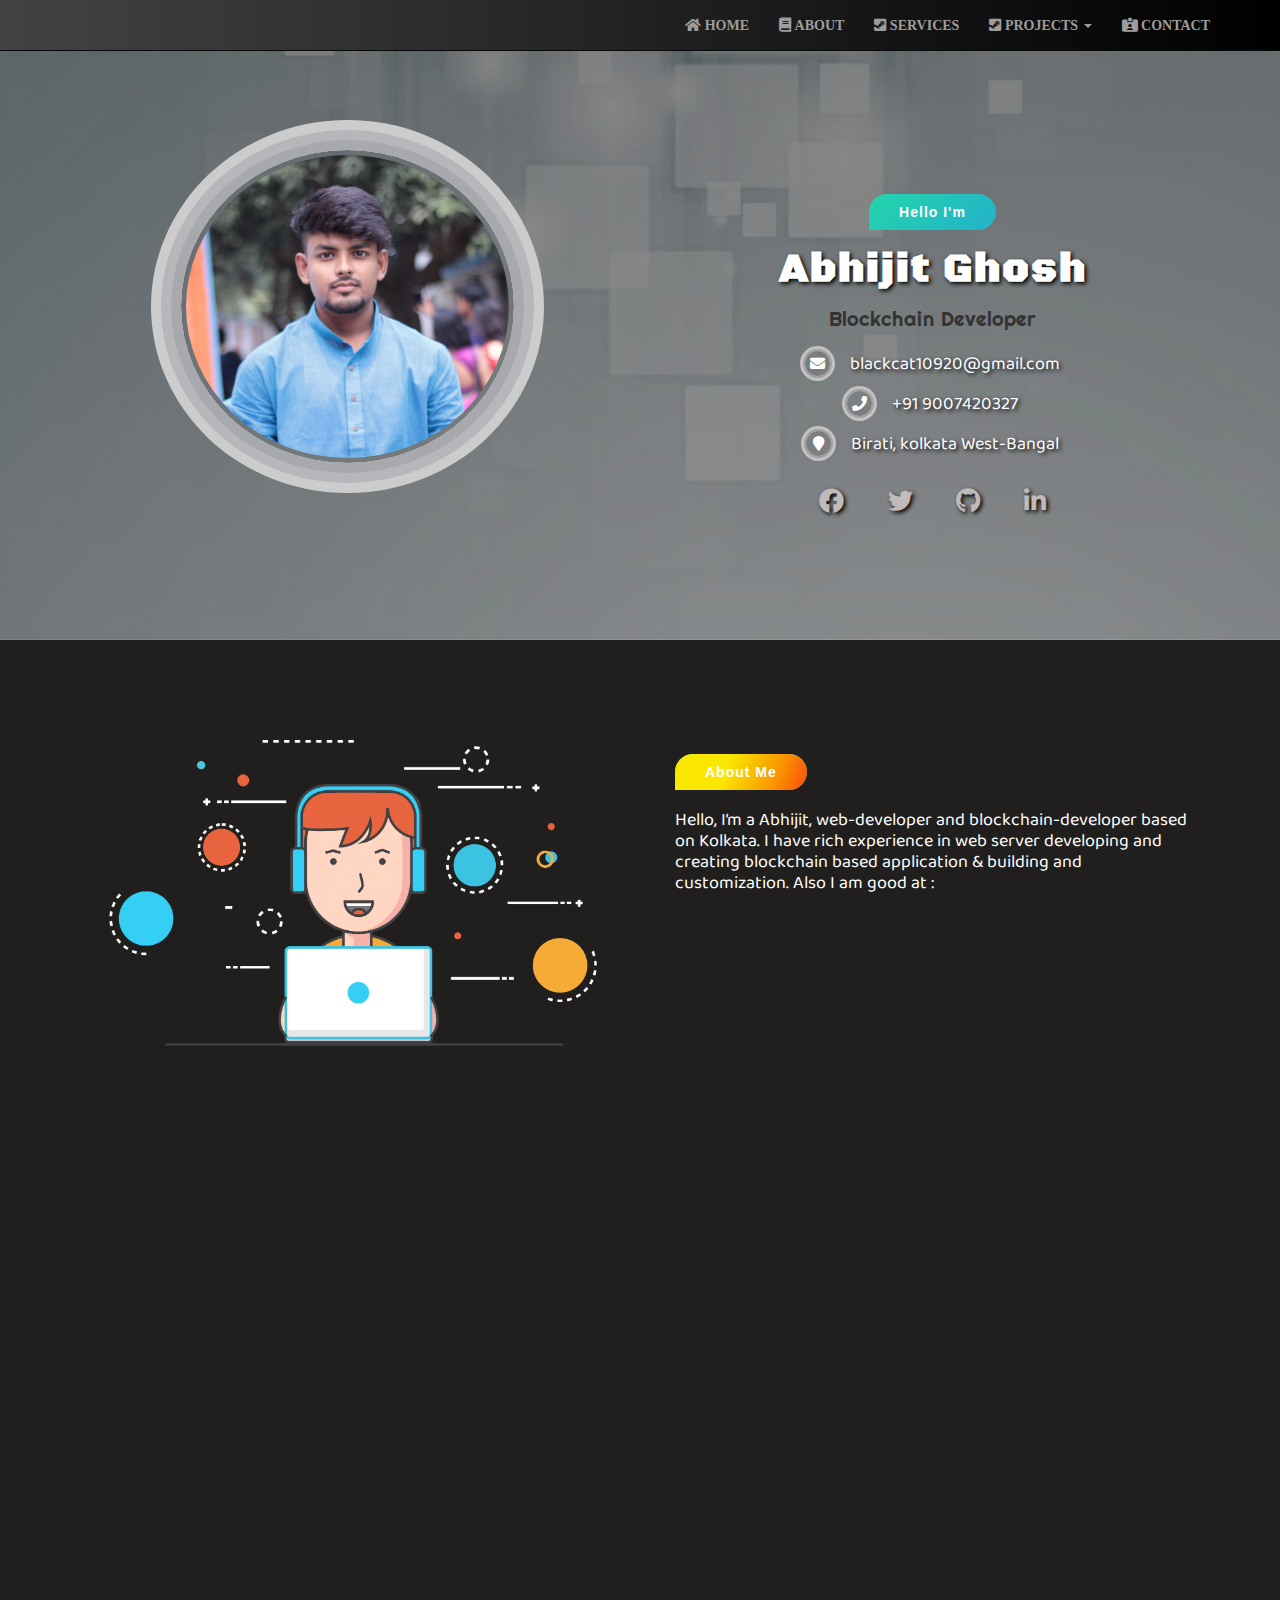
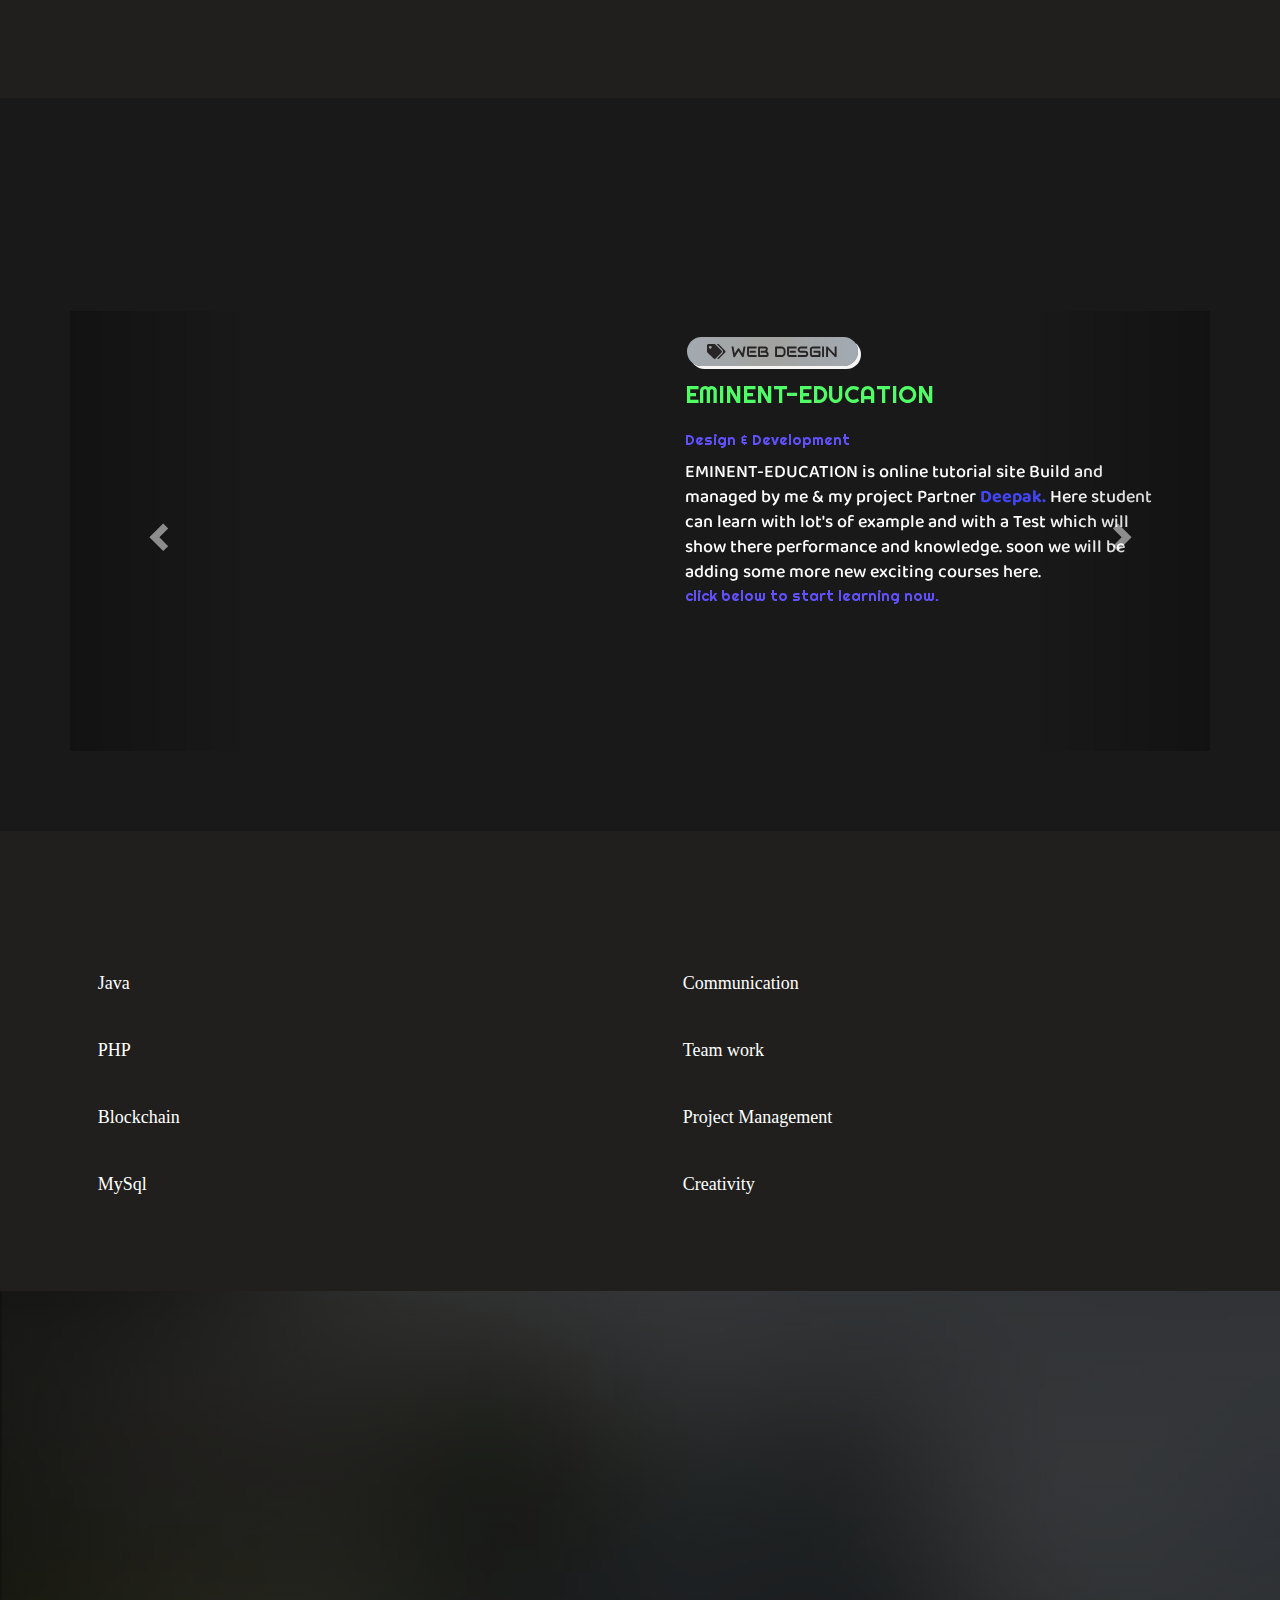
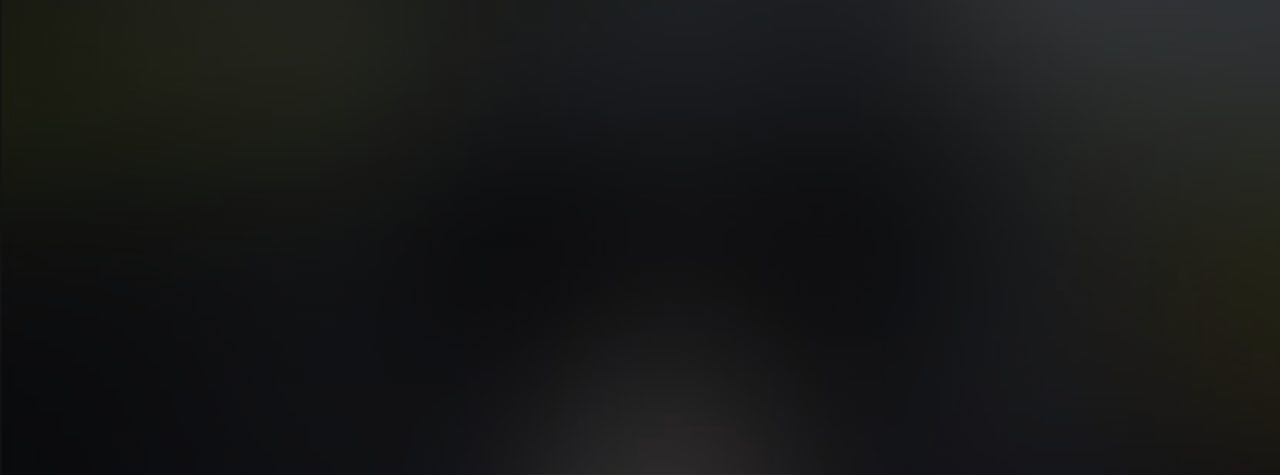
==== commit 082d0d24: "Update index.html" ====
--- a/index.html
+++ b/index.html
@@ -27,34 +27,7 @@
   <link href="https://fonts.googleapis.com/css?family=Roboto" rel="stylesheet">
   <link href="https://fonts.googleapis.com/css?family=Montserrat" rel="stylesheet">
   <link rel="icon" type="image/png" sizes="16x16" href="img/fav.jpg">
-  <--<script type="text/javascript">
-		/*window.watsonAssistantChatOptions = {
-      integrationID: "73a955fc-ebf8-4d3b-8d11-1aaf5a8dab7d", // The ID of this integration.
-      region: "us-south", // The region your integration is hosted in.
-      serviceInstanceID: "1a0b68cb-bfd1-4cd8-b7f7-304767dd3272", // The ID of your service instance.
-      onLoad: function(instance) { instance.render(); }
-    };
-  setTimeout(function(){
-    const t=document.createElement('script');
-    t.src="https://web-chat.global.assistant.watson.appdomain.cloud/loadWatsonAssistantChat.js";
-    document.head.appendChild(t);
-  });/*
-
-  window.watsonAssistantChatOptions = {
-    integrationID: "73a955fc-ebf8-4d3b-8d11-1aaf5a8dab7d",
-    region: "us-south",
-    serviceInstanceID: "1a0b68cb-bfd1-4cd8-b7f7-304767dd3272",
-
-    // Config option to change Carbon themes.
-    carbonTheme: 'g90',
-
-    onLoad: function(instance) {
-      instance.render();
-    }
-  };
-
-  setTimeout(function(){const t=document.createElement('script');t.src='https://web-chat.global.assistant.watson.appdomain.cloud/loadWatsonAssistantChat.js';document.head.appendChild(t);});
-</script>-->
+  
 </head>
 
 <body>
